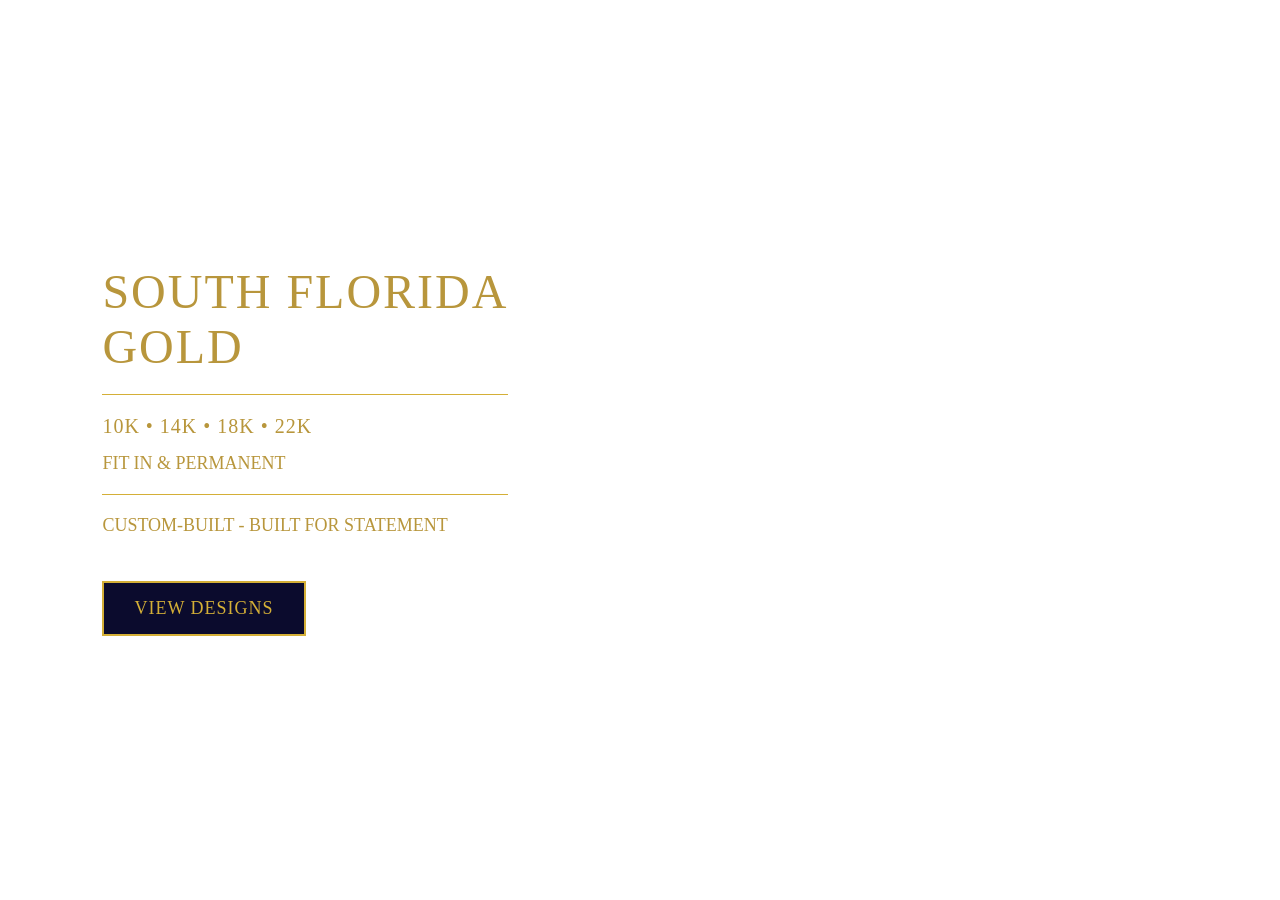
==== index.html @ ffa52a43 "Create index.html" ====
<!DOCTYPE html>
<html lang="en">
<head>
<meta charset="UTF-8">
<meta name="viewport" content="width=device-width, initial-scale=1.0">
<title>South Florida Gold</title>

<style>
body {
  margin: 0;
  font-family: 'Times New Roman', serif;
}

.hero {
  height: 100vh;
  display: flex;
  align-items: center;
  padding-left: 8%;
  background: url('clouds-background.jpg') no-repeat center center;
  background-size: cover;
}

.content {
  max-width: 500px;
}

.title {
  font-size: 48px;
  color: #b8963c;
  letter-spacing: 2px;
  margin-bottom: 20px;
}

.line {
  width: 100%;
  height: 1px;
  background: #d4af37;
  margin: 20px 0;
}

.text {
  font-size: 20px;
  color: #b8963c;
  margin: 10px 0;
  letter-spacing: 1px;
}

.sub {
  font-size: 18px;
  color: #b8963c;
  margin: 15px 0;
}

.btn {
  display: inline-block;
  margin-top: 30px;
  padding: 15px 30px;
  background: #0b0b2d;
  color: #d4af37;
  text-decoration: none;
  font-size: 18px;
  border: 2px solid #d4af37;
  letter-spacing: 1px;
}

@media(max-width:600px){
  .title { font-size: 32px; }
  .hero { padding-left: 5%; }
}
</style>
</head>

<body>

<div class="hero">
  <div class="content">

    <div class="title">
      SOUTH FLORIDA<br>GOLD
    </div>

    <div class="line"></div>

    <div class="text">10K • 14K • 18K • 22K</div>

    <div class="sub">FIT IN & PERMANENT</div>

    <div class="line"></div>

    <div class="sub">CUSTOM-BUILT - BUILT FOR STATEMENT</div>

    <a href="products.html" class="btn">VIEW DESIGNS</a>

  </div>
</div>

</body>
</html>
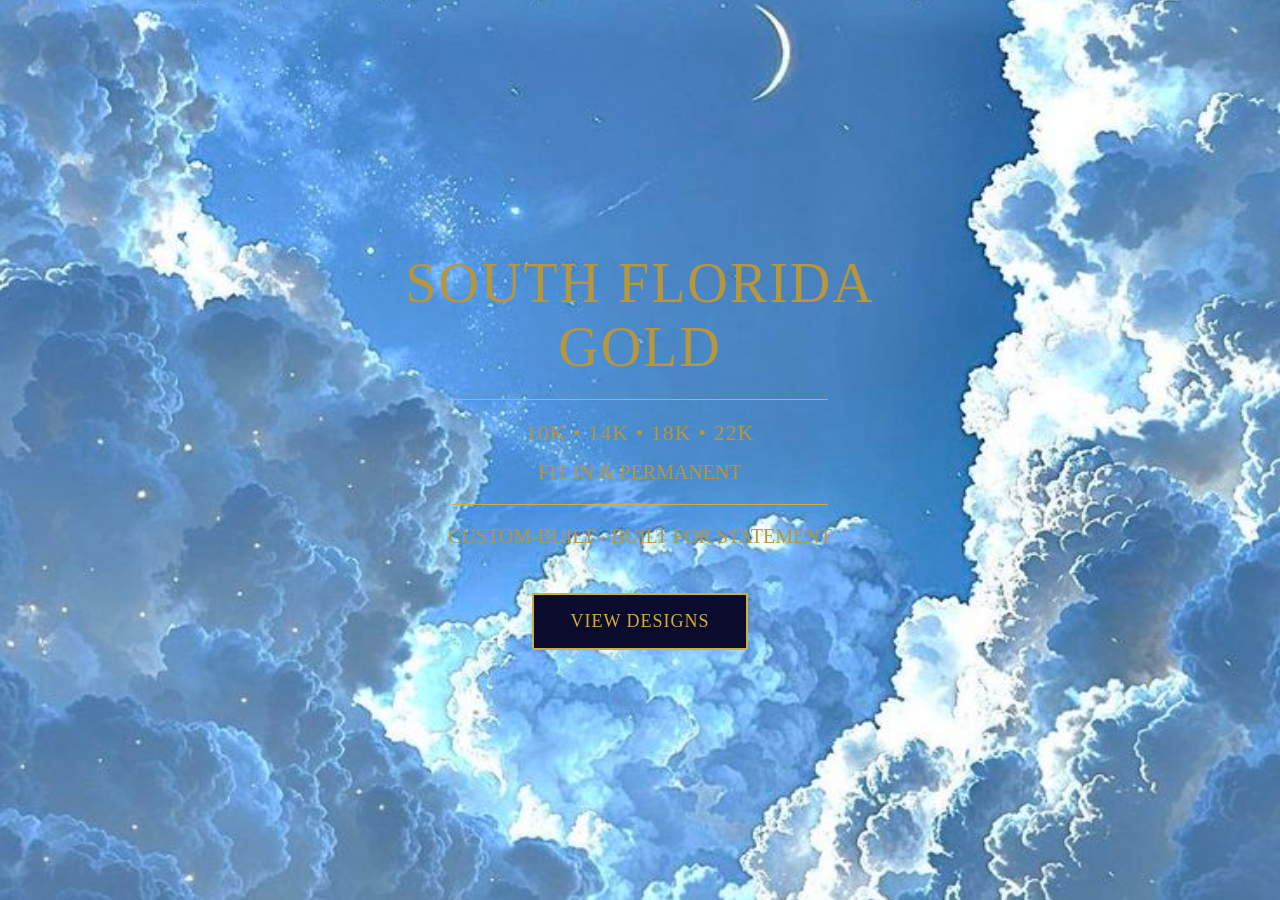
==== commit 5d38d922: "Create index.html" ====
--- a/index.html
+++ b/index.html
@@ -11,50 +11,58 @@
   font-family: 'Times New Roman', serif;
 }
 
+/* HERO */
 .hero {
   height: 100vh;
   display: flex;
+  justify-content: center;
   align-items: center;
-  padding-left: 8%;
-  background: url('clouds-background.jpg') no-repeat center center;
+  text-align: center;
+  background: url('clouds.jpg') no-repeat center center;
   background-size: cover;
 }
 
+/* CONTENT */
 .content {
-  max-width: 500px;
+  max-width: 600px;
 }
 
+/* TITLE */
 .title {
-  font-size: 48px;
+  font-size: 56px;
   color: #b8963c;
   letter-spacing: 2px;
   margin-bottom: 20px;
 }
 
+/* LINE */
 .line {
-  width: 100%;
+  width: 80%;
   height: 1px;
   background: #d4af37;
-  margin: 20px 0;
+  margin: 20px auto;
 }
 
+/* TEXT */
 .text {
-  font-size: 20px;
+  font-size: 22px;
   color: #b8963c;
   margin: 10px 0;
   letter-spacing: 1px;
 }
 
+/* SUBTEXT */
 .sub {
-  font-size: 18px;
+  font-size: 20px;
   color: #b8963c;
   margin: 15px 0;
 }
 
+/* BUTTON */
 .btn {
   display: inline-block;
   margin-top: 30px;
-  padding: 15px 30px;
+  padding: 16px 36px;
   background: #0b0b2d;
   color: #d4af37;
   text-decoration: none;
@@ -63,9 +71,11 @@
   letter-spacing: 1px;
 }
 
+/* MOBILE */
 @media(max-width:600px){
-  .title { font-size: 32px; }
-  .hero { padding-left: 5%; }
+  .title { font-size: 38px; }
+  .text { font-size: 18px; }
+  .sub { font-size: 16px; }
 }
 </style>
 </head>
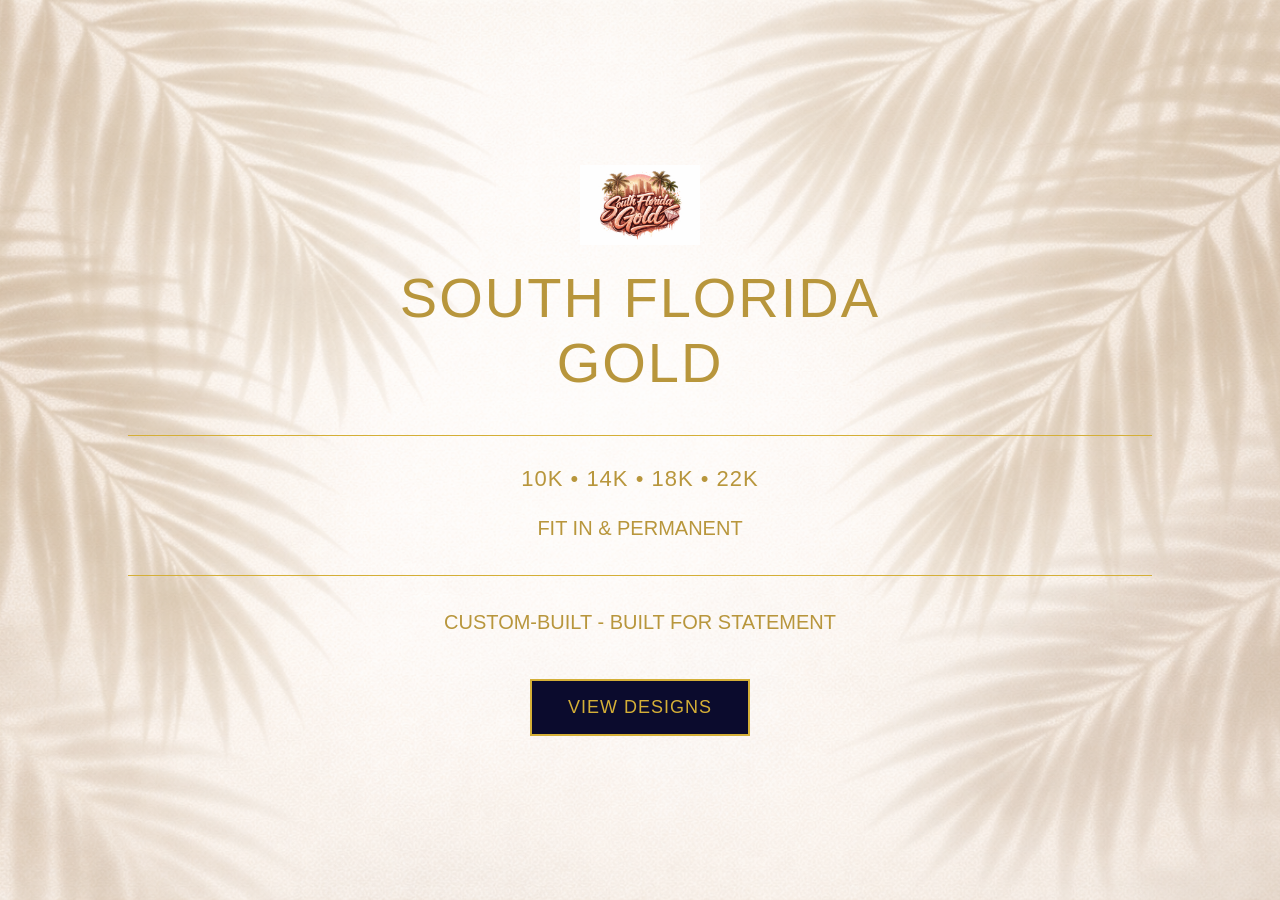
==== commit 21f1d0c9: "Create index.html" ====
--- a/index.html
+++ b/index.html
@@ -8,10 +8,10 @@
 <style>
 body {
   margin: 0;
-  font-family: 'Times New Roman', serif;
+  font-family: 'Arial', serif;
 }
 
-/* HERO */
+/* HERO SECTION */
 .hero {
   height: 100vh;
   display: flex;
@@ -20,11 +20,14 @@
   text-align: center;
   background: url('clouds.jpg') no-repeat center center;
   background-size: cover;
+  flex-direction: column;
 }
 
-/* CONTENT */
-.content {
-  max-width: 600px;
+/* LOGO */
+.logo {
+  width: 120px;
+  height: auto;
+  margin-bottom: 20px;
 }
 
 /* TITLE */
@@ -35,7 +38,7 @@
   margin-bottom: 20px;
 }
 
-/* LINE */
+/* GOLD LINE UNDER TITLE */
 .line {
   width: 80%;
   height: 1px;
@@ -43,7 +46,7 @@
   margin: 20px auto;
 }
 
-/* TEXT */
+/* TEXT INFO */
 .text {
   font-size: 22px;
   color: #b8963c;
@@ -51,7 +54,6 @@
   letter-spacing: 1px;
 }
 
-/* SUBTEXT */
 .sub {
   font-size: 20px;
   color: #b8963c;
@@ -69,13 +71,15 @@
   font-size: 18px;
   border: 2px solid #d4af37;
   letter-spacing: 1px;
+  cursor: pointer;
 }
 
-/* MOBILE */
+/* RESPONSIVE */
 @media(max-width:600px){
   .title { font-size: 38px; }
   .text { font-size: 18px; }
   .sub { font-size: 16px; }
+  .logo { width: 90px; }
 }
 </style>
 </head>
@@ -83,25 +87,26 @@
 <body>
 
 <div class="hero">
-  <div class="content">
 
-    <div class="title">
-      SOUTH FLORIDA<br>GOLD
-    </div>
+  <!-- Logo -->
+  <img src="logo.png" alt="South Florida Gold Logo" class="logo">
 
-    <div class="line"></div>
+  <!-- Title -->
+  <div class="title">
+    SOUTH FLORIDA<br>GOLD
+  </div>
 
-    <div class="text">10K • 14K • 18K • 22K</div>
+  <div class="line"></div>
 
-    <div class="sub">FIT IN & PERMANENT</div>
+  <!-- Karats / info -->
+  <div class="text">10K • 14K • 18K • 22K</div>
+  <div class="sub">FIT IN & PERMANENT</div>
+  <div class="line"></div>
+  <div class="sub">CUSTOM-BUILT - BUILT FOR STATEMENT</div>
 
-    <div class="line"></div>
+  <!-- CTA -->
+  <a href="products.html" class="btn">VIEW DESIGNS</a>
 
-    <div class="sub">CUSTOM-BUILT - BUILT FOR STATEMENT</div>
-
-    <a href="products.html" class="btn">VIEW DESIGNS</a>
-
-  </div>
 </div>
 
 </body>
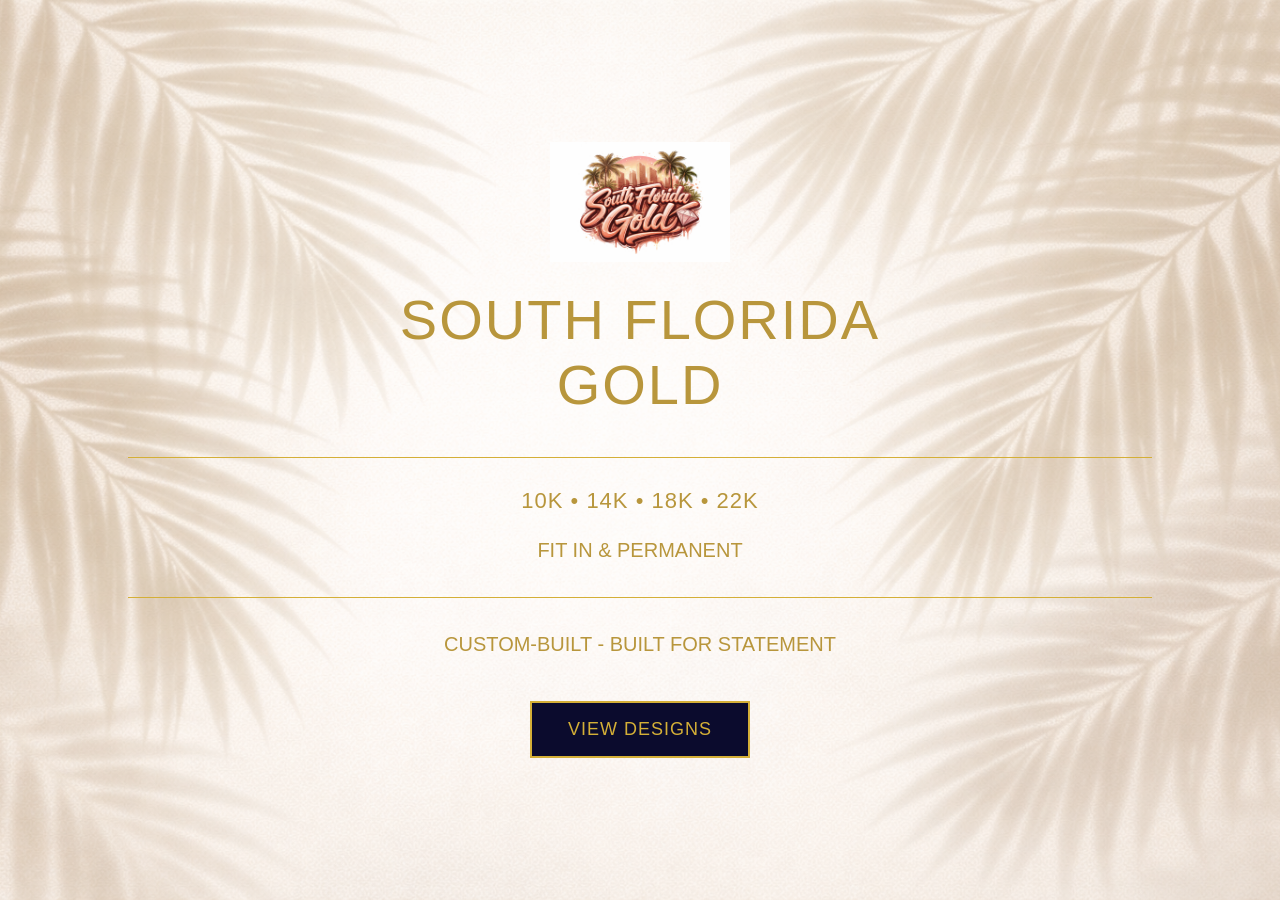
==== commit b5e671fe: "Create index.html" ====
--- a/index.html
+++ b/index.html
@@ -23,11 +23,11 @@
   flex-direction: column;
 }
 
-/* LOGO */
+/* LOGO - ENLARGED */
 .logo {
-  width: 120px;
+  width: 180px;
   height: auto;
-  margin-bottom: 20px;
+  margin-bottom: 25px;
 }
 
 /* TITLE */
@@ -79,7 +79,7 @@
   .title { font-size: 38px; }
   .text { font-size: 18px; }
   .sub { font-size: 16px; }
-  .logo { width: 90px; }
+  .logo { width: 140px; margin-bottom: 20px; }
 }
 </style>
 </head>
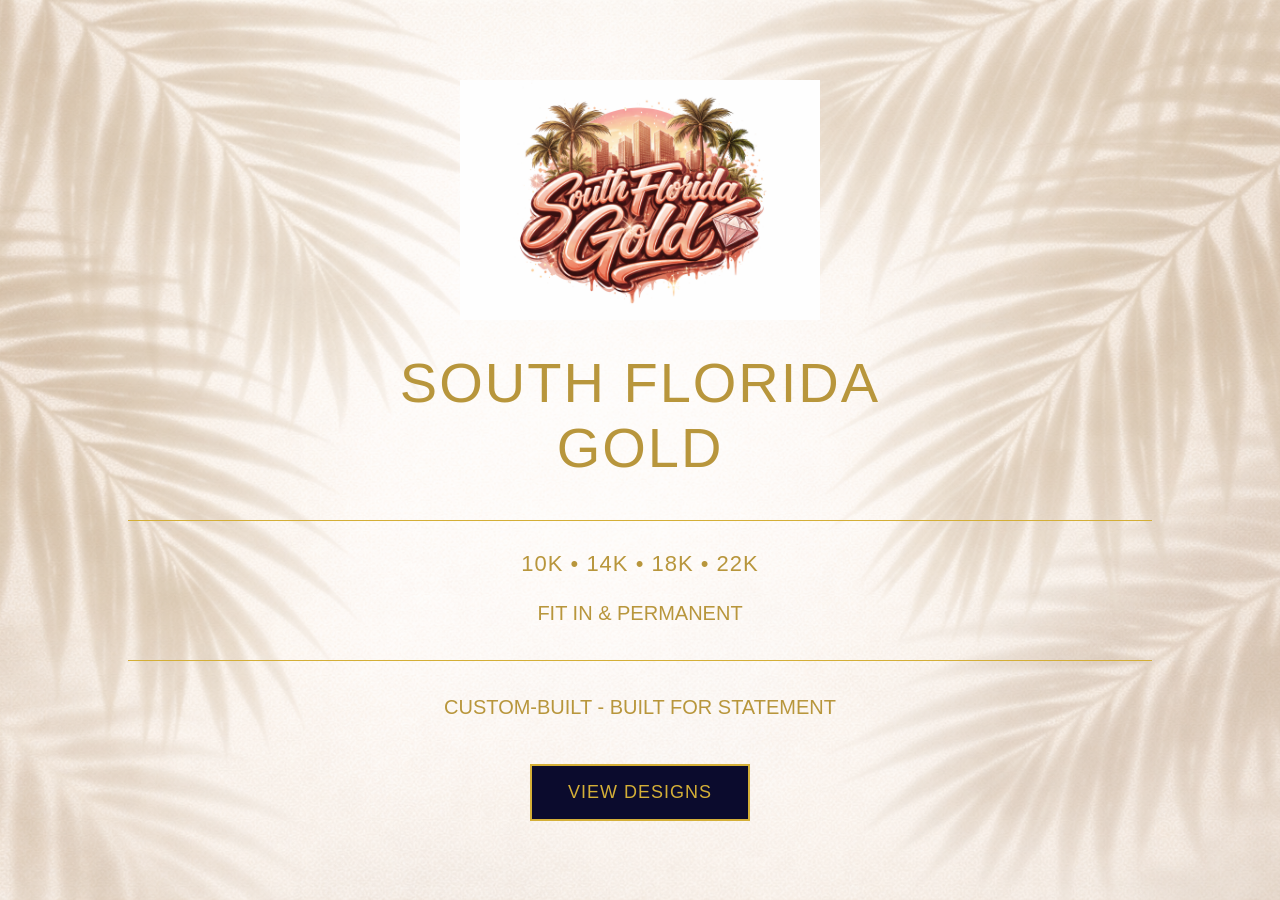
==== commit f2028e81: "Create index.html" ====
--- a/index.html
+++ b/index.html
@@ -23,11 +23,11 @@
   flex-direction: column;
 }
 
-/* LOGO - ENLARGED */
+/* LOGO - DOUBLE SIZE */
 .logo {
-  width: 180px;
+  width: 360px;
   height: auto;
-  margin-bottom: 25px;
+  margin-bottom: 30px;
 }
 
 /* TITLE */
@@ -79,7 +79,7 @@
   .title { font-size: 38px; }
   .text { font-size: 18px; }
   .sub { font-size: 16px; }
-  .logo { width: 140px; margin-bottom: 20px; }
+  .logo { width: 240px; margin-bottom: 20px; }
 }
 </style>
 </head>
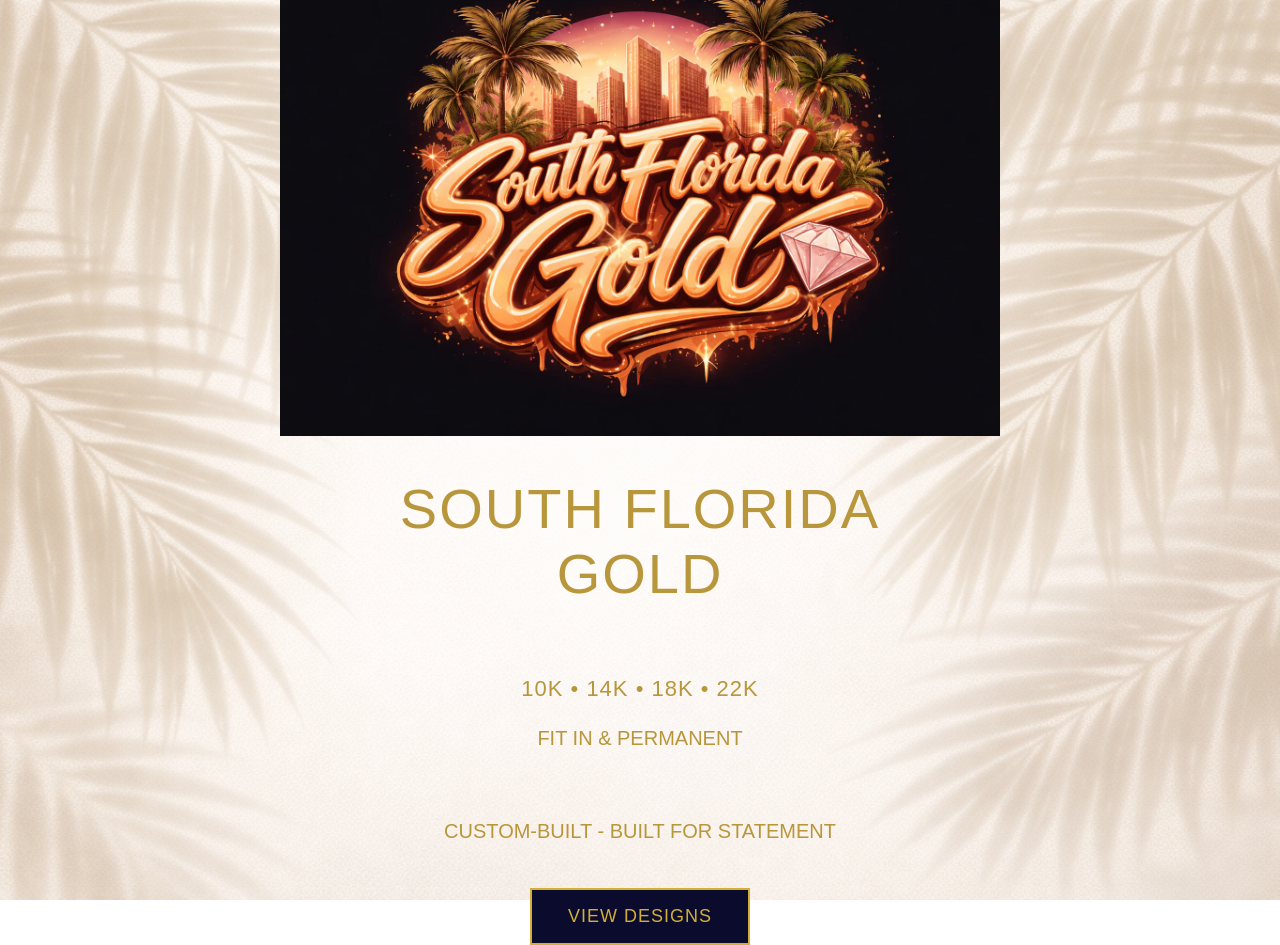
==== commit 8763738c: "Create index.html" ====
--- a/index.html
+++ b/index.html
@@ -23,11 +23,11 @@
   flex-direction: column;
 }
 
-/* LOGO - DOUBLE SIZE */
+/* LOGO - 4x original */
 .logo {
-  width: 360px;
+  width: 720px;
   height: auto;
-  margin-bottom: 30px;
+  margin-bottom: 40px;
 }
 
 /* TITLE */
@@ -79,7 +79,7 @@
   .title { font-size: 38px; }
   .text { font-size: 18px; }
   .sub { font-size: 16px; }
-  .logo { width: 240px; margin-bottom: 20px; }
+  .logo { width: 480px; margin-bottom: 20px; }
 }
 </style>
 </head>
@@ -89,7 +89,7 @@
 <div class="hero">
 
   <!-- Logo -->
-  <img src="logo.png" alt="South Florida Gold Logo" class="logo">
+  <img src="logo.jpg" alt="South Florida Gold Logo" class="logo">
 
   <!-- Title -->
   <div class="title">
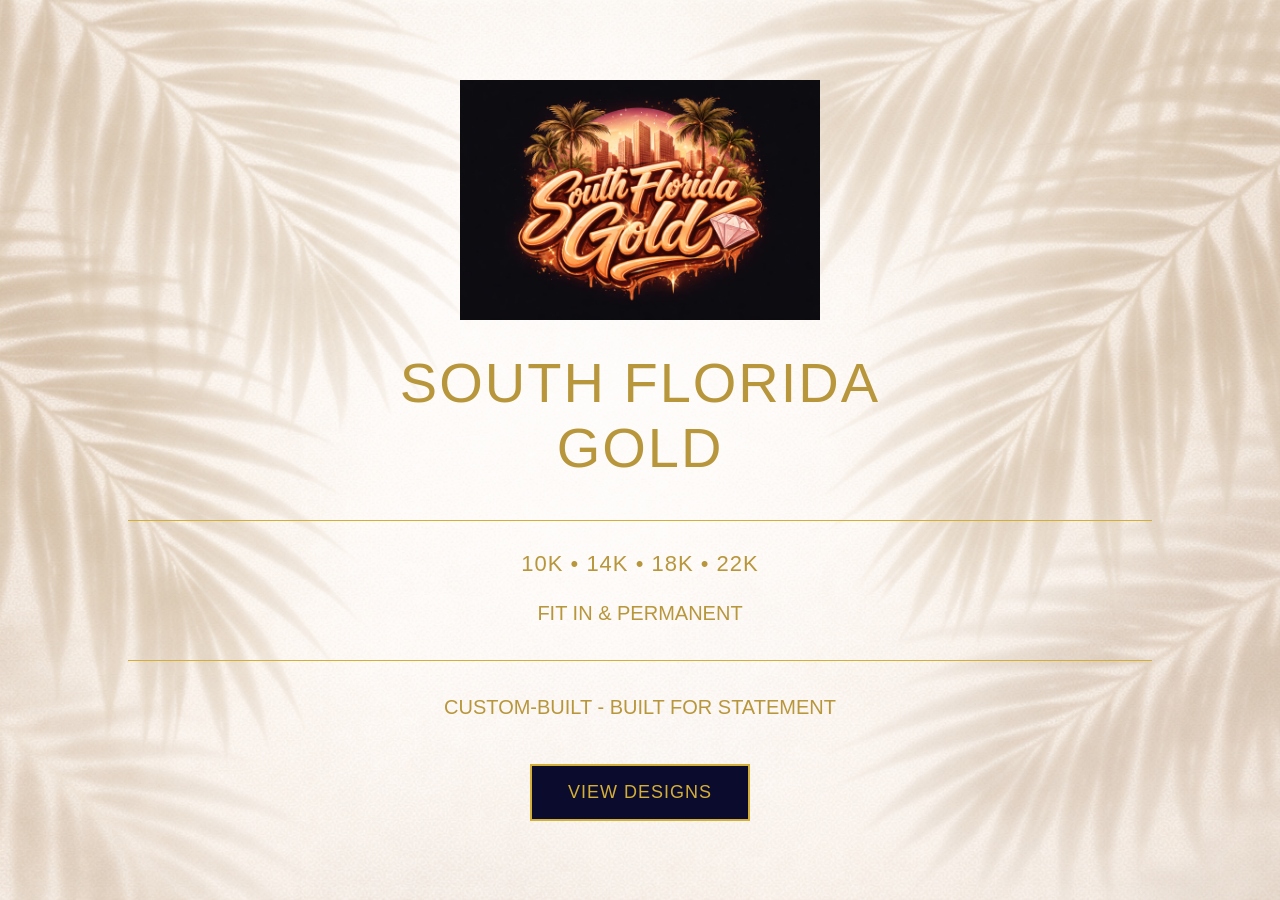
==== commit f5719b6f: "Create index.html" ====
--- a/index.html
+++ b/index.html
@@ -23,11 +23,11 @@
   flex-direction: column;
 }
 
-/* LOGO - 4x original */
+/* LOGO - HALVED */
 .logo {
-  width: 720px;
+  width: 360px;
   height: auto;
-  margin-bottom: 40px;
+  margin-bottom: 30px;
 }
 
 /* TITLE */
@@ -79,7 +79,7 @@
   .title { font-size: 38px; }
   .text { font-size: 18px; }
   .sub { font-size: 16px; }
-  .logo { width: 480px; margin-bottom: 20px; }
+  .logo { width: 240px; margin-bottom: 20px; }
 }
 </style>
 </head>
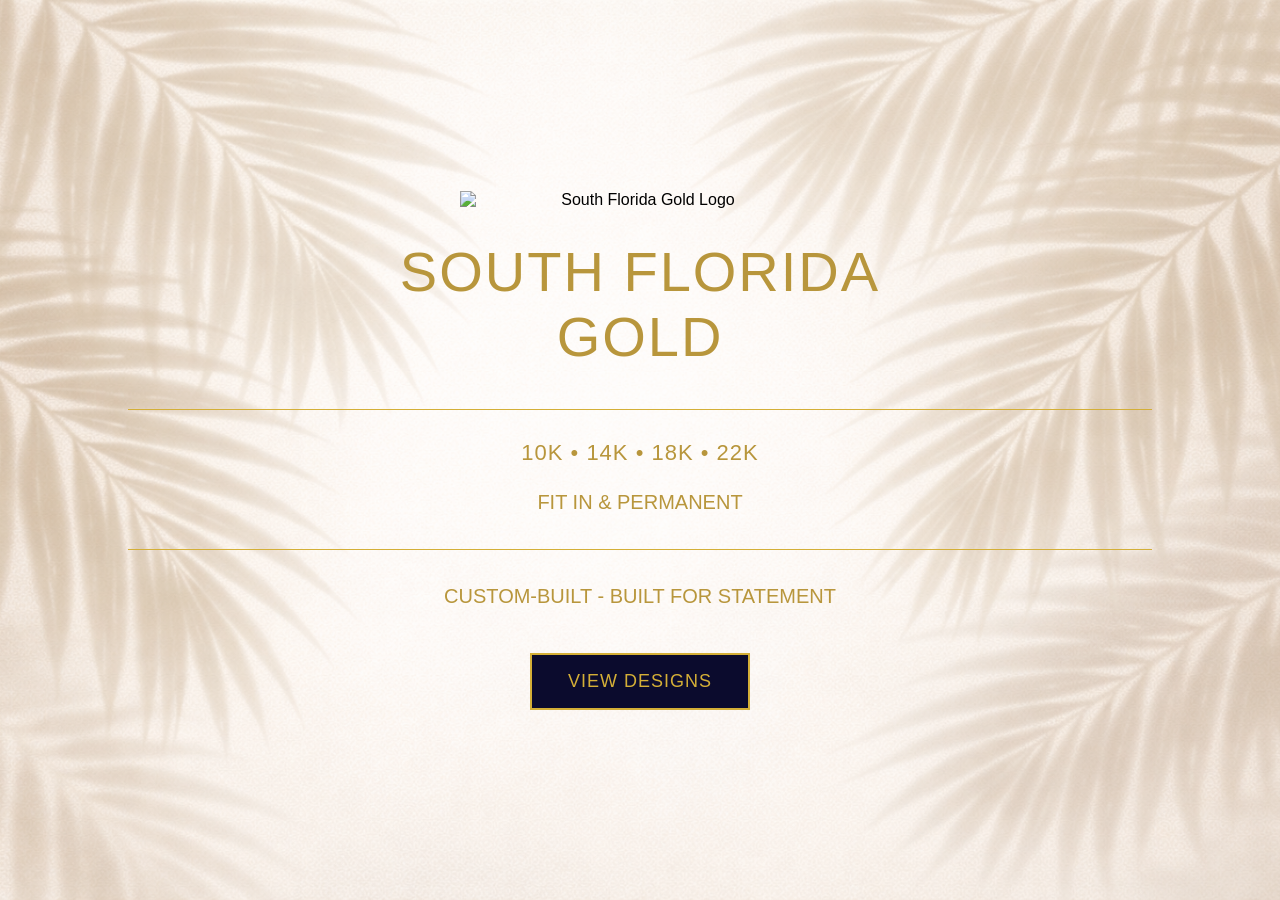
==== commit c36e8d86: "Create index.html" ====
--- a/index.html
+++ b/index.html
@@ -23,7 +23,7 @@
   flex-direction: column;
 }
 
-/* LOGO - HALVED */
+/* LOGO - DOUBLE SIZE */
 .logo {
   width: 360px;
   height: auto;
@@ -89,7 +89,7 @@
 <div class="hero">
 
   <!-- Logo -->
-  <img src="logo.jpg" alt="South Florida Gold Logo" class="logo">
+  <img src="logo.png" alt="South Florida Gold Logo" class="logo">
 
   <!-- Title -->
   <div class="title">
